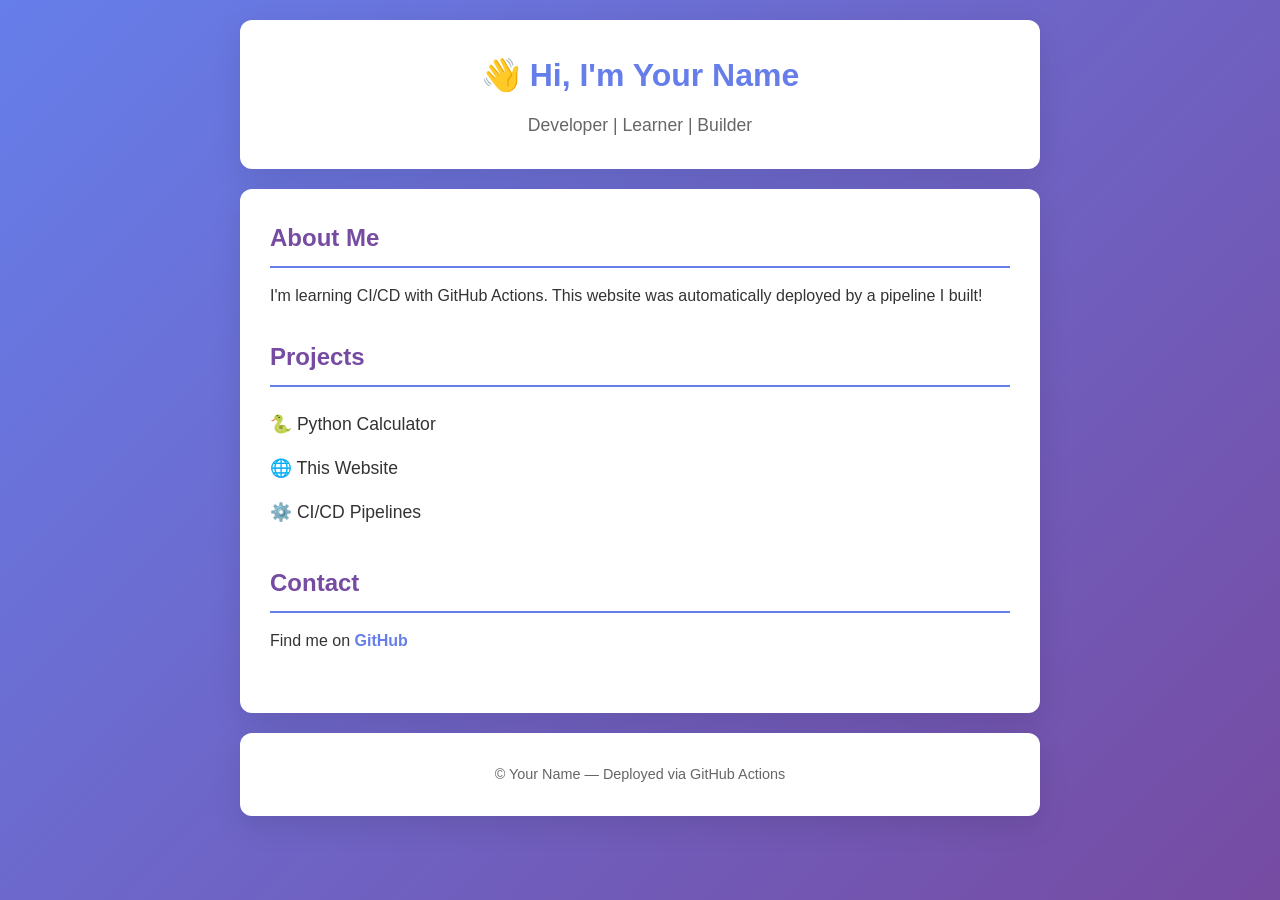
==== src/index.html @ edfb3ad3 "Initial commit: add personal website" ====
<!DOCTYPE html>
<html lang="en">
<head>
    <meta charset="UTF-8">
    <meta name="viewport" content="width=device-width, initial-scale=1.0">
    <title>My Personal Website</title>
    <link rel="stylesheet" href="style.css">
</head>
<body>
    <header>
        <h1>👋 Hi, I'm <span id="name">Your Name</span></h1>
        <p class="tagline">Developer | Learner | Builder</p>
    </header>

    <main>
        <section class="about">
            <h2>About Me</h2>
            <p>
                I'm learning CI/CD with GitHub Actions. This website was
                automatically deployed by a pipeline I built!
            </p>
        </section>

        <section class="projects">
            <h2>Projects</h2>
            <ul>
                <li>🐍 Python Calculator</li>
                <li>🌐 This Website</li>
                <li>⚙️ CI/CD Pipelines</li>
            </ul>
        </section>

        <section class="contact">
            <h2>Contact</h2>
            <p>
                Find me on
                <a href="https://github.com/YOUR-USERNAME" target="_blank">GitHub</a>
            </p>
        </section>
    </main>

    <footer>
        <p>© <span id="year"></span> Your Name — Deployed via GitHub Actions</p>
    </footer>

    <script src="script.js"></script>
</body>
</html>
---- src/style.css ----
* {
    margin: 0;
    padding: 0;
    box-sizing: border-box;
}

body {
    font-family: -apple-system, BlinkMacSystemFont, 'Segoe UI', sans-serif;
    background: linear-gradient(135deg, #667eea 0%, #764ba2 100%);
    color: #333;
    min-height: 100vh;
    padding: 20px;
    line-height: 1.6;
}

header, main, footer {
    max-width: 800px;
    margin: 0 auto;
    background: white;
    padding: 30px;
    border-radius: 12px;
    margin-bottom: 20px;
    box-shadow: 0 10px 30px rgba(0, 0, 0, 0.1);
}

header {
    text-align: center;
}

h1 {
    color: #667eea;
    margin-bottom: 10px;
}

.tagline {
    color: #666;
    font-size: 1.1em;
}

h2 {
    color: #764ba2;
    margin-bottom: 15px;
    border-bottom: 2px solid #667eea;
    padding-bottom: 8px;
}

section {
    margin-bottom: 30px;
}

ul {
    list-style: none;
    padding-left: 0;
}

ul li {
    padding: 8px 0;
    font-size: 1.1em;
}

a {
    color: #667eea;
    text-decoration: none;
    font-weight: bold;
}

a:hover {
    text-decoration: underline;
}

footer {
    text-align: center;
    color: #666;
    font-size: 0.9em;
}
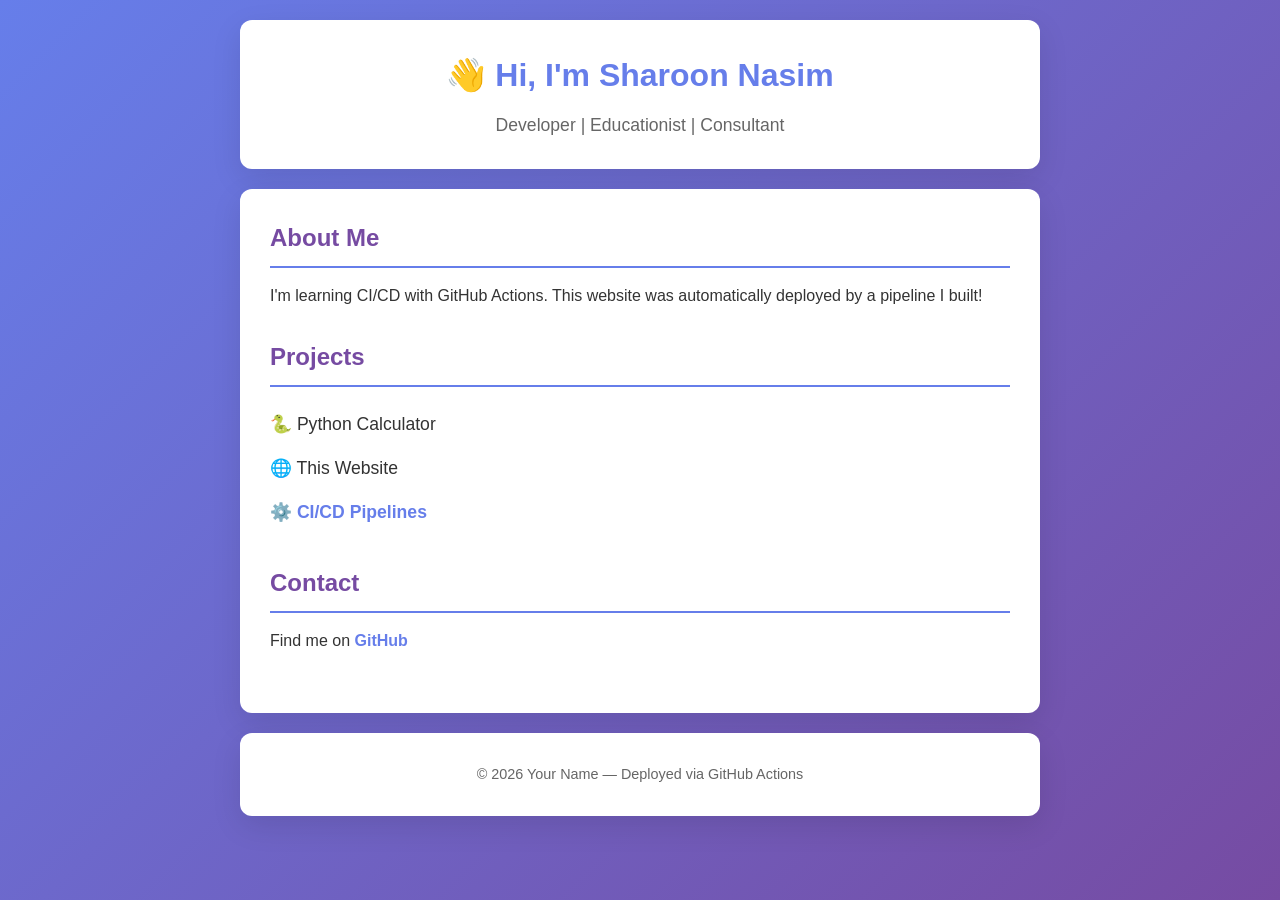
==== commit c72bc639: "fixed html files" ====
--- a/src/index.html
+++ b/src/index.html
@@ -8,8 +8,8 @@
 </head>
 <body>
     <header>
-        <h1>👋 Hi, I'm <span id="name">Your Name</span></h1>
-        <p class="tagline">Developer | Learner | Builder</p>
+        <h1>👋 Hi, I'm <span id="name">Sharoon Nasim</span></h1>
+        <p class="tagline">Developer | Educationist | Consultant</p>
     </header>
 
     <main>
@@ -26,7 +26,8 @@
             <ul>
                 <li>🐍 Python Calculator</li>
                 <li>🌐 This Website</li>
-                <li>⚙️ CI/CD Pipelines</li>
+                <li><a href = ./workshop.html>⚙️ CI/CD Pipelines</a></li>
+                
             </ul>
         </section>
 
@@ -35,6 +36,7 @@
             <p>
                 Find me on
                 <a href="https://github.com/YOUR-USERNAME" target="_blank">GitHub</a>
+                
             </p>
         </section>
     </main>
